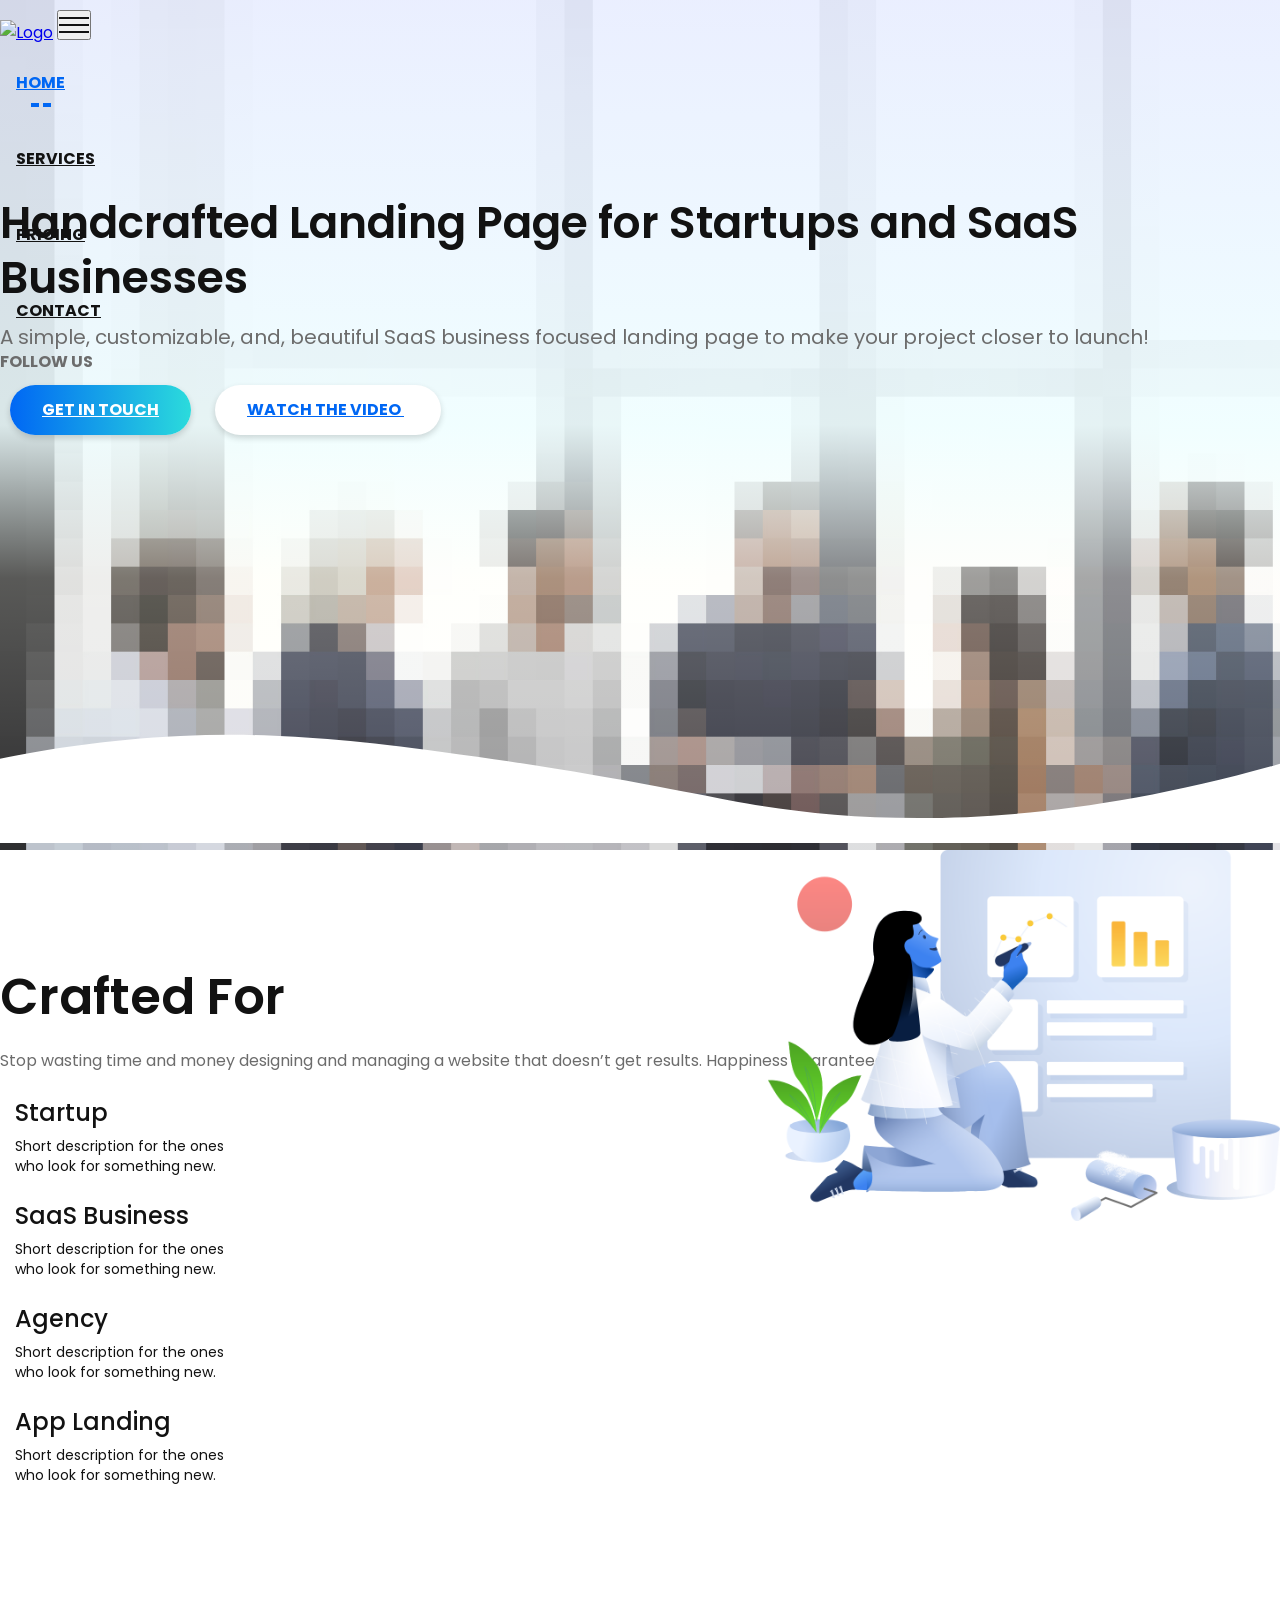
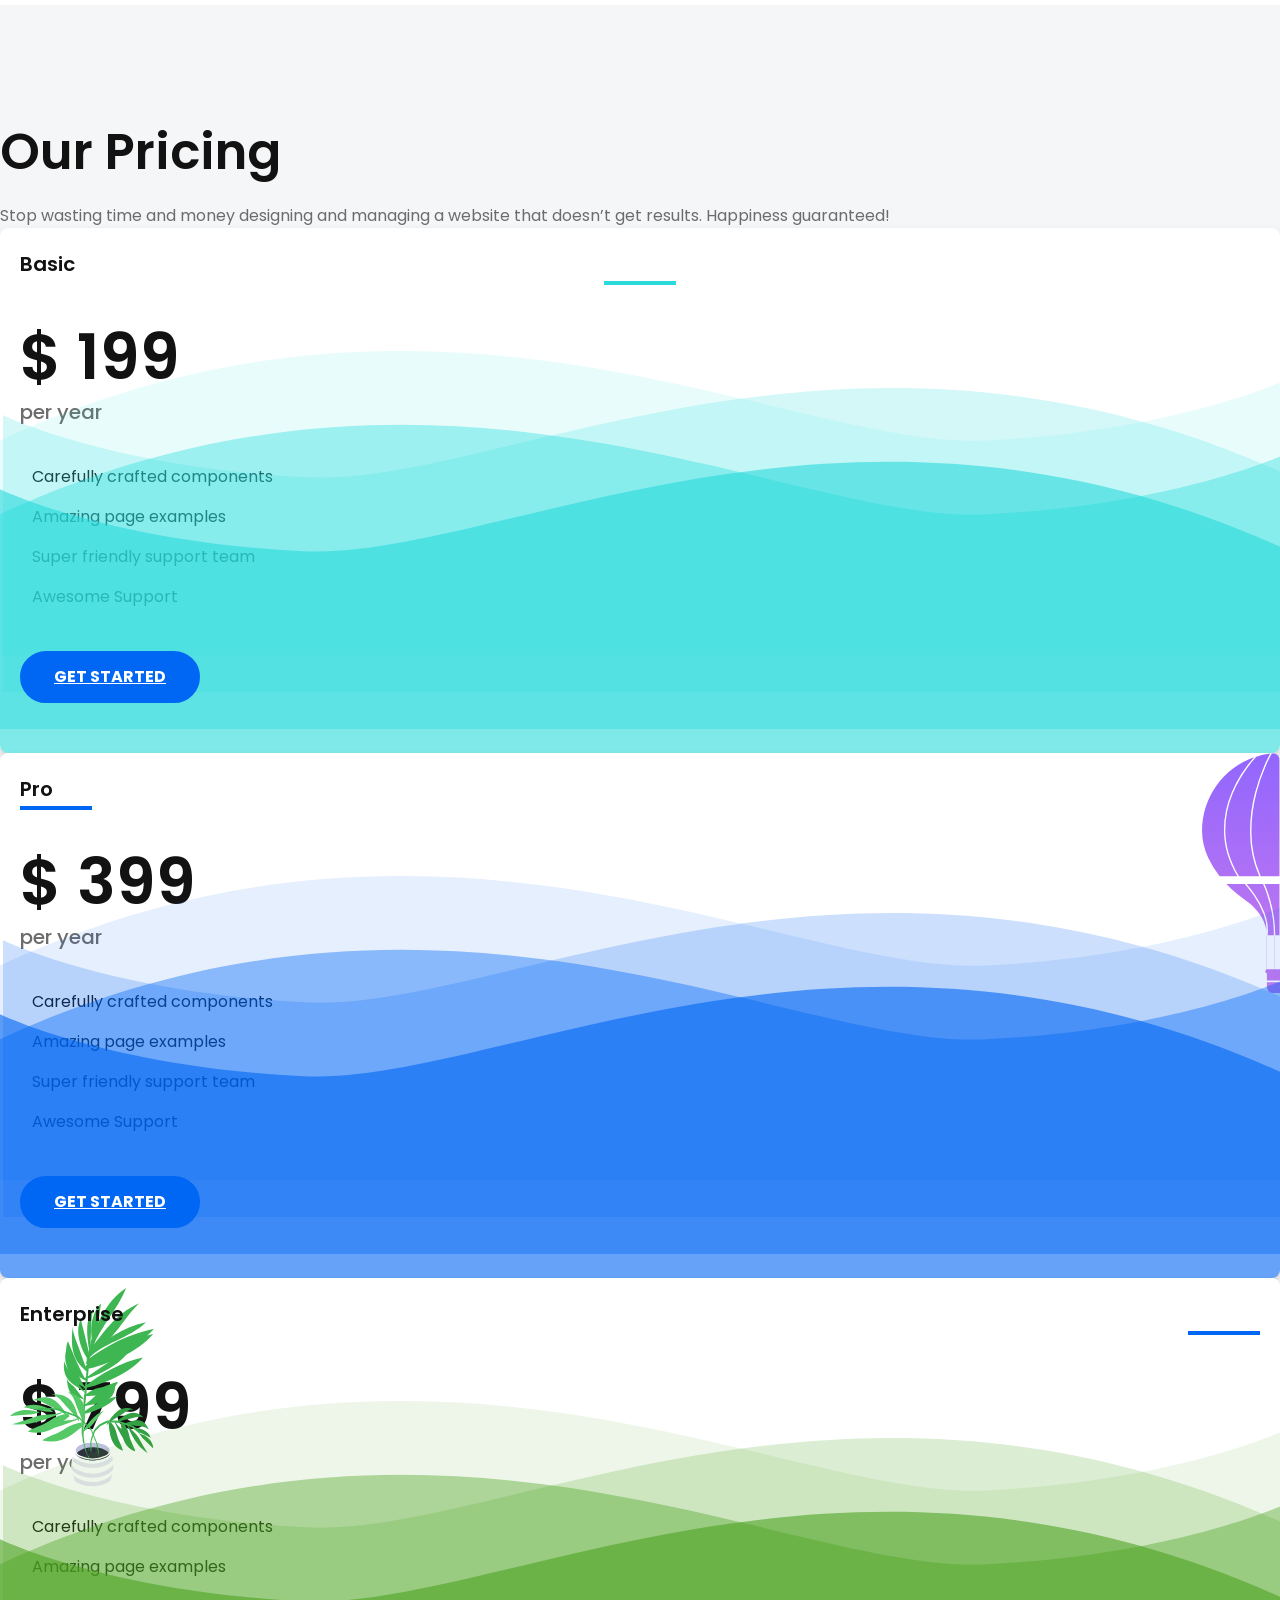
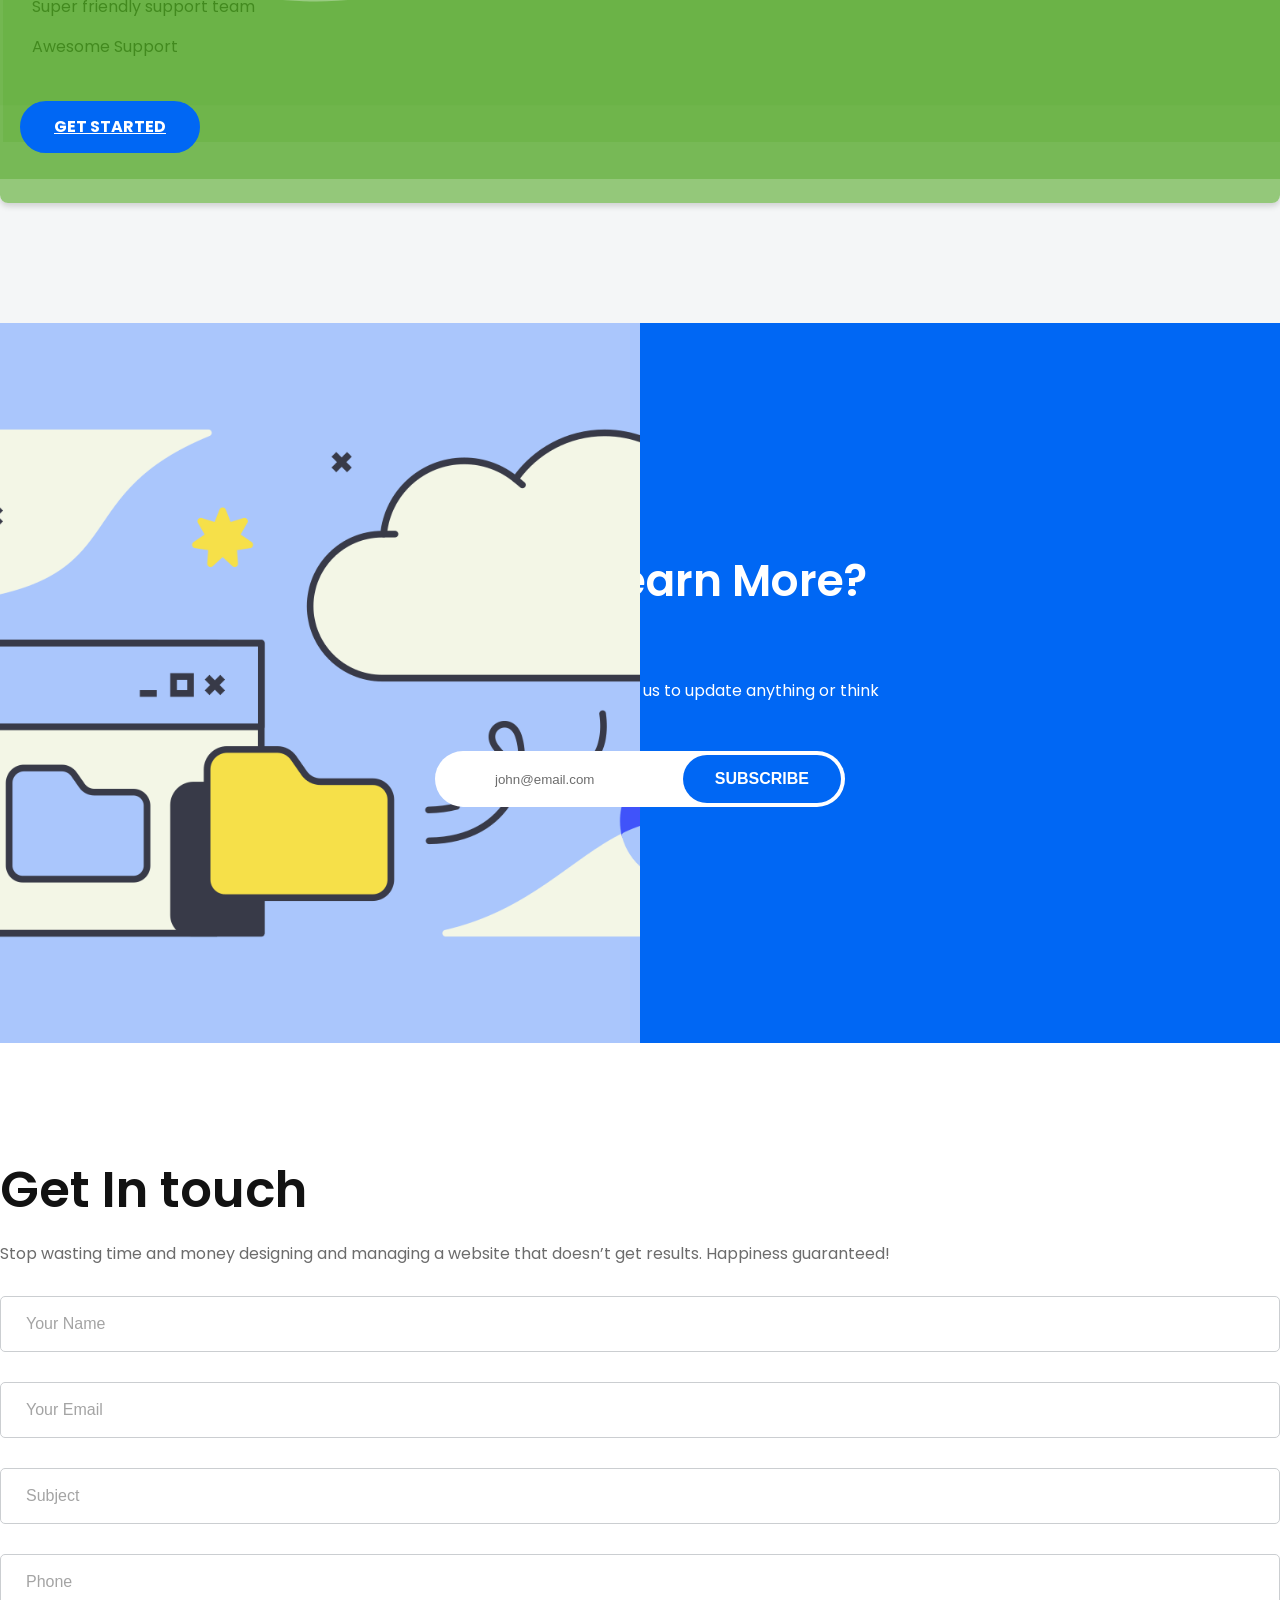
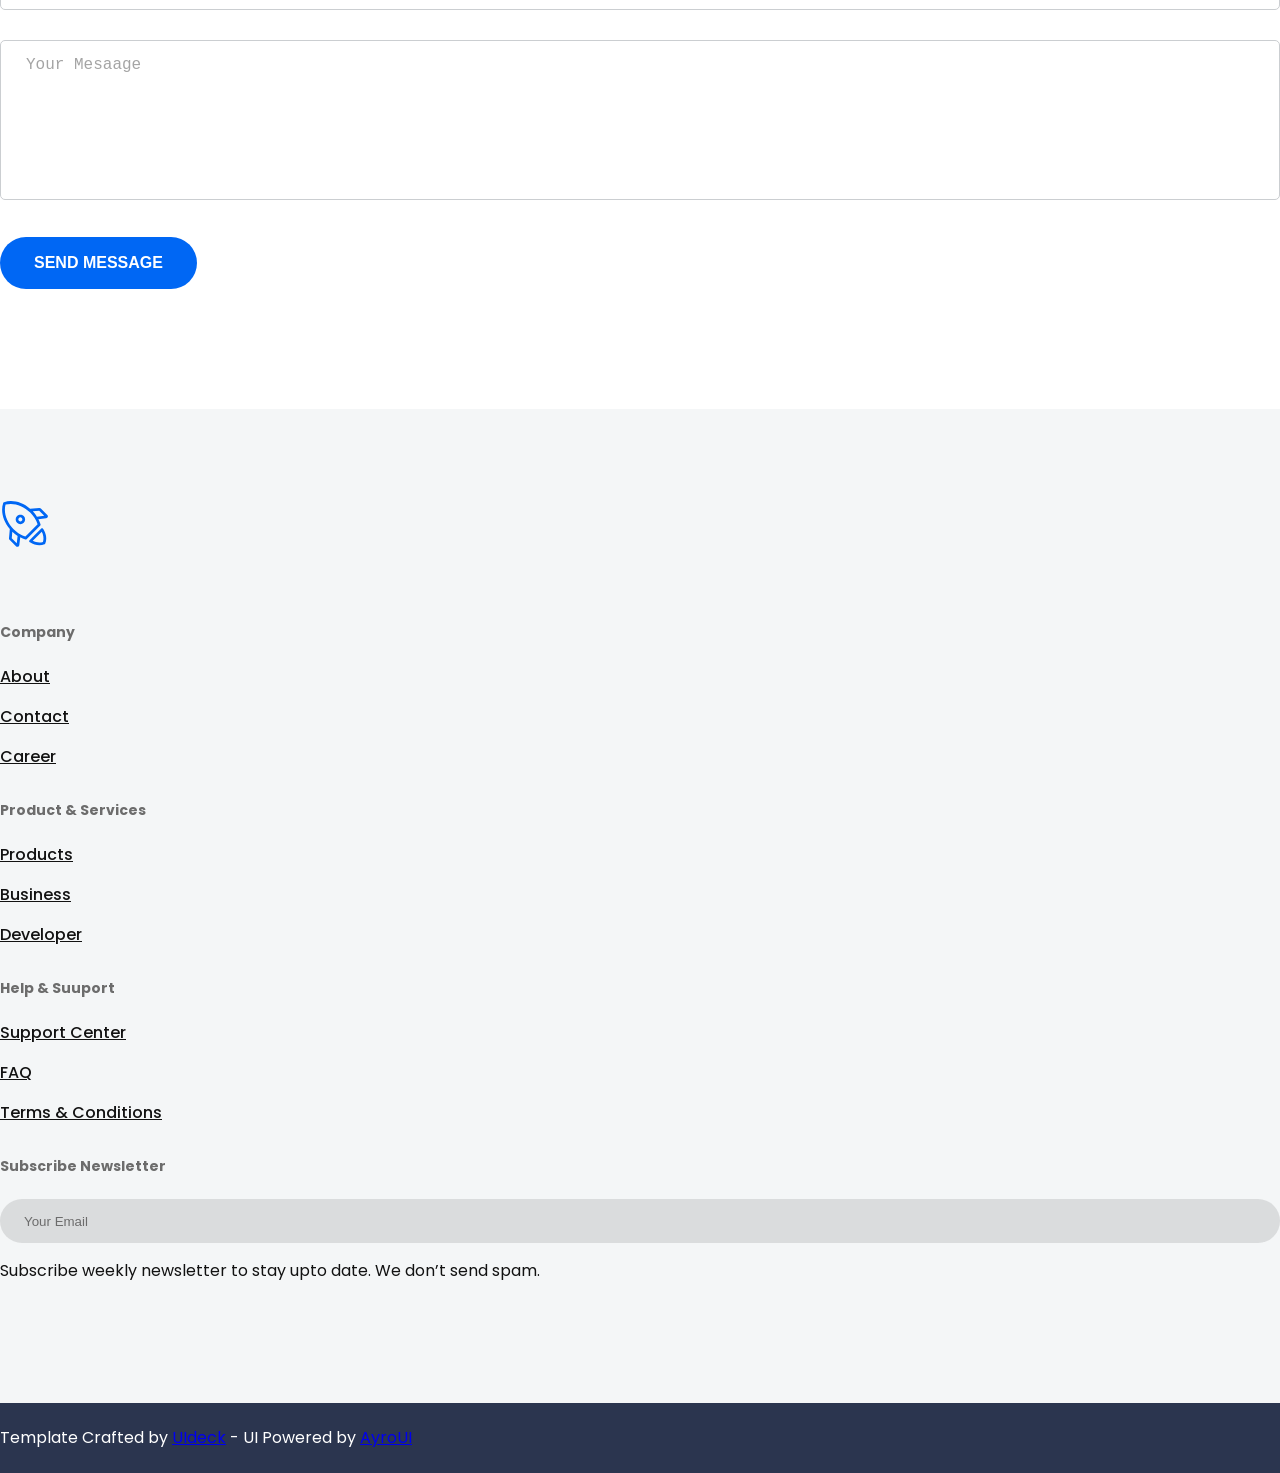
==== start-opl/start-opl/index.html @ ab92b8e8 "Initial commit" ====
<!doctype html>
<html lang="en">

<head>

    <!--====== Required meta tags ======-->
    <meta charset="utf-8">
    <meta http-equiv="x-ua-compatible" content="ie=edge">
    <meta name="description" content="">
    <meta name="viewport" content="width=device-width, initial-scale=1, shrink-to-fit=no">

    <!--====== Title ======-->
    <title>Start | Landing Page for Startup and SaaS Business</title>

    <!--====== Favicon Icon ======-->
    <link rel="shortcut icon" href="assets/images/favicon.png" type="image/png">

    <!--====== Bootstrap css ======-->
    <link rel="stylesheet" href="assets/css/bootstrap.min.css">

    <!--====== Line Icons css ======-->
    <link rel="stylesheet" href="assets/css/LineIcons.css">

    <!--====== Magnific Popup css ======-->
    <link rel="stylesheet" href="assets/css/magnific-popup.css">

    <!--====== Default css ======-->
    <link rel="stylesheet" href="assets/css/default.css">

    <!--====== Style css ======-->
    <link rel="stylesheet" href="assets/css/style.css">


</head>

<body>

    <!--====== HEADER PART START ======-->

    <header class="header-area">
        <div class="navgition navgition-transparent">
            <div class="container">
                <div class="row">
                    <div class="col-lg-12">
                        <nav class="navbar navbar-expand-lg">
                            <a class="navbar-brand" href="#">
                                <img src="assets/images/" alt="Logo">
                            </a>

                            <button class="navbar-toggler" type="button" data-toggle="collapse" data-target="#navbarOne" aria-controls="navbarOne" aria-expanded="false" aria-label="Toggle navigation">
                                <span class="toggler-icon"></span>
                                <span class="toggler-icon"></span>
                                <span class="toggler-icon"></span>
                            </button>

                            <div class="collapse navbar-collapse sub-menu-bar" id="navbarOne">
                                <ul class="navbar-nav m-auto">
                                    <li class="nav-item active">
                                        <a class="page-scroll" href="#home">HOME</a>
                                    </li>
                                    <li class="nav-item">
                                        <a class="page-scroll" href="#service">SERVICES</a>
                                    </li>
                                    <li class="nav-item">
                                        <a class="page-scroll" href="#pricing">PRICING</a>
                                    </li>
                                    <li class="nav-item">
                                        <a class="page-scroll" href="#contact">CONTACT</a>
                                    </li>
                                </ul>
                            </div>

                            <div class="navbar-social d-none d-sm-flex align-items-center">
                                <span>FOLLOW US</span>
                                <ul>
                                    <li><a href="#"><i class="lni-facebook-filled"></i></a></li>
                                    <li><a href="#"><i class="lni-twitter-original"></i></a></li>
                                    <li><a href="#"><i class="lni-instagram-original"></i></a></li>
                                    <li><a href="#"><i class="lni-linkedin-original"></i></a></li>                                  
                                </ul>
                            </div>
                        </nav> <!-- navbar -->
                    </div>
                </div> <!-- row -->
            </div> <!-- container -->
        </div> <!-- navgition -->

        <div id="home" class="header-hero bg_cover" style="background-image: url(assets/images/header-bg.jpg)">
            <div class="container">
                <div class="row justify-content-center">
                    <div class="col-xl-8 col-lg-10">
                        <div class="header-content text-center">
                            <h3 class="header-title">Handcrafted Landing Page for Startups and SaaS Businesses</h3>
                            <p class="text">A simple, customizable, and, beautiful SaaS business focused landing page to make your project closer to launch!</p>
                            <ul class="header-btn">
                                <li><a class="main-btn btn-one" href="#">GET IN TOUCH</a></li>
                                <li><a class="main-btn btn-two video-popup" href="https://www.youtube.com/watch?v=r44RKWyfcFw">WATCH THE VIDEO <i class="lni-play"></i></a></li>
                            </ul>
                        </div> <!-- header content -->
                    </div>
                </div> <!-- row -->
            </div> <!-- container -->
            <div class="header-shape">
                <img src="assets/images/header-shape.svg" alt="shape">
            </div>
        </div> <!-- header content -->
    </header>

    <!--====== HEADER PART ENDS ======-->

    <!--====== SERVICES PART START ======-->

    <section id="service" class="services-area">
        <div class="container">
            <div class="row">
                <div class="col-lg-6">
                    <div class="section-title pb-10">
                        <h4 class="title">Crafted For</h4>
                        <p class="text">Stop wasting time and money designing and managing a website that doesn’t get results. Happiness guaranteed!</p>
                    </div> <!-- section title -->
                </div>
            </div> <!-- row -->
            <div class="row">
                <div class="col-lg-8">
                    <div class="row">
                        <div class="col-md-6">
                            <div class="services-content mt-40 d-sm-flex">
                                <div class="services-icon">
                                    <i class="lni-bolt"></i>
                                </div>
                                <div class="services-content media-body">
                                    <h4 class="services-title">Startup</h4>
                                    <p class="text">Short description for the ones</br> who look for something new.</p>
                                </div>
                            </div> <!-- services content -->
                        </div>
                        <div class="col-md-6">
                            <div class="services-content mt-40 d-sm-flex">
                                <div class="services-icon">
                                    <i class="lni-bar-chart"></i>
                                </div>
                                <div class="services-content media-body">
                                    <h4 class="services-title">SaaS Business</h4>
                                    <p class="text">Short description for the ones</br> who look for something new.</p>
                                </div>
                            </div> <!-- services content -->
                        </div>
                        <div class="col-md-6">
                            <div class="services-content mt-40 d-sm-flex">
                                <div class="services-icon">
                                    <i class="lni-brush"></i>
                                </div>
                                <div class="services-content media-body">
                                    <h4 class="services-title">Agency</h4>
                                    <p class="text">Short description for the ones</br> who look for something new.</p>
                                </div>
                            </div> <!-- services content -->
                        </div>
                        <div class="col-md-6">
                            <div class="services-content mt-40 d-sm-flex">
                                <div class="services-icon">
                                    <i class="lni-bulb"></i>
                                </div>
                                <div class="services-content media-body">
                                    <h4 class="services-title">App Landing</h4>
                                    <p class="text">Short description for the ones</br> who look for something new.</p>
                                </div>
                            </div> <!-- services content -->
                        </div>
                    </div> <!-- row -->
                </div> <!-- row -->
            </div> <!-- row -->
        </div> <!-- conteiner -->
        <div class="services-image d-lg-flex align-items-center">
            <div class="image">
                <img src="assets/images/services.png" alt="Services">
            </div>
        </div> <!-- services image -->
    </section>

    <!--====== SERVICES PART ENDS ======-->

    <!--====== PRICING PART START ======-->

    <section id="pricing" class="pricing-area">
        <div class="container">
            <div class="row justify-content-center">
                <div class="col-lg-6">
                    <div class="section-title text-center pb-10">
                        <h4 class="title">Our Pricing</h4>
                        <p class="text">Stop wasting time and money designing and managing a website that doesn’t get results. Happiness guaranteed!</p>
                    </div> <!-- section title -->
                </div>
            </div> <!-- row -->
            <div class="row justify-content-center">
                <div class="col-lg-4 col-md-7 col-sm-9">
                    <div class="single-pricing mt-40">
                        <div class="pricing-header text-center">
                            <h5 class="sub-title">Basic</h5>
                            <span class="price">$ 199</span>
                            <p class="year">per year</p>
                        </div>
                        <div class="pricing-list">
                            <ul>
                                <li><i class="lni-check-mark-circle"></i> Carefully crafted components</li>
                                <li><i class="lni-check-mark-circle"></i> Amazing page examples</li>
                                <li><i class="lni-check-mark-circle"></i> Super friendly support team</li>
                                <li><i class="lni-check-mark-circle"></i> Awesome Support</li>
                            </ul>
                        </div>
                        <div class="pricing-btn text-center">
                            <a class="main-btn" href="#">GET STARTED</a>
                        </div>
                        <div class="buttom-shape">
                            <svg id="Layer_1" data-name="Layer 1" xmlns="http://www.w3.org/2000/svg" viewBox="0 0 350 112.35"><defs><style>.color-1{fill:#2bdbdc;isolation:isolate;}.cls-1{opacity:0.1;}.cls-2{opacity:0.2;}.cls-3{opacity:0.4;}.cls-4{opacity:0.6;}</style></defs><title>bottom-part1</title><g id="bottom-part"><g id="Group_747" data-name="Group 747"><path id="Path_294" data-name="Path 294" class="cls-1 color-1" d="M0,24.21c120-55.74,214.32,2.57,267,0S349.18,7.4,349.18,7.4V82.35H0Z" transform="translate(0 0)"/><path id="Path_297" data-name="Path 297" class="cls-2 color-1" d="M350,34.21c-120-55.74-214.32,2.57-267,0S.82,17.4.82,17.4V92.35H350Z" transform="translate(0 0)"/><path id="Path_296" data-name="Path 296" class="cls-3 color-1" d="M0,44.21c120-55.74,214.32,2.57,267,0S349.18,27.4,349.18,27.4v74.95H0Z" transform="translate(0 0)"/><path id="Path_295" data-name="Path 295" class="cls-4 color-1" d="M349.17,54.21c-120-55.74-214.32,2.57-267,0S0,37.4,0,37.4v74.95H349.17Z" transform="translate(0 0)"/></g></g></svg>
                        </div>
                    </div> <!-- single pricing -->
                </div>
                
                <div class="col-lg-4 col-md-7 col-sm-9">
                    <div class="single-pricing pro mt-40">
                        <div class="pricing-baloon">
                            <img src="assets/images/baloon.svg" alt="baloon">
                        </div>
                        <div class="pricing-header">
                            <h5 class="sub-title">Pro</h5>
                            <span class="price">$ 399</span>
                            <p class="year">per year</p>
                        </div>
                        <div class="pricing-list">
                            <ul>
                                <li><i class="lni-check-mark-circle"></i> Carefully crafted components</li>
                                <li><i class="lni-check-mark-circle"></i> Amazing page examples</li>
                                <li><i class="lni-check-mark-circle"></i> Super friendly support team</li>
                                <li><i class="lni-check-mark-circle"></i> Awesome Support</li>
                            </ul>
                        </div>
                        <div class="pricing-btn text-center">
                            <a class="main-btn" href="#">GET STARTED</a>
                        </div>
                        <div class="buttom-shape">
                            <svg id="Layer_1" data-name="Layer 1" xmlns="http://www.w3.org/2000/svg" viewBox="0 0 350 112.35"><defs><style>.color-2{fill:#0067f4;isolation:isolate;}.cls-1{opacity:0.1;}.cls-2{opacity:0.2;}.cls-3{opacity:0.4;}.cls-4{opacity:0.6;}</style></defs><title>bottom-part1</title><g id="bottom-part"><g id="Group_747" data-name="Group 747"><path id="Path_294" data-name="Path 294" class="cls-1 color-2" d="M0,24.21c120-55.74,214.32,2.57,267,0S349.18,7.4,349.18,7.4V82.35H0Z" transform="translate(0 0)"/><path id="Path_297" data-name="Path 297" class="cls-2 color-2" d="M350,34.21c-120-55.74-214.32,2.57-267,0S.82,17.4.82,17.4V92.35H350Z" transform="translate(0 0)"/><path id="Path_296" data-name="Path 296" class="cls-3 color-2" d="M0,44.21c120-55.74,214.32,2.57,267,0S349.18,27.4,349.18,27.4v74.95H0Z" transform="translate(0 0)"/><path id="Path_295" data-name="Path 295" class="cls-4 color-2" d="M349.17,54.21c-120-55.74-214.32,2.57-267,0S0,37.4,0,37.4v74.95H349.17Z" transform="translate(0 0)"/></g></g></svg>
                        </div>
                    </div> <!-- single pricing -->
                </div>
                
                <div class="col-lg-4 col-md-7 col-sm-9">
                    <div class="single-pricing enterprise mt-40">
                        <div class="pricing-flower">
                            <img src="assets/images/flower.svg" alt="flower">
                        </div>
                        <div class="pricing-header text-right">
                            <h5 class="sub-title">Enterprise</h5>
                            <span class="price">$ 799</span>
                            <p class="year">per year</p>
                        </div>
                        <div class="pricing-list">
                            <ul>
                                <li><i class="lni-check-mark-circle"></i> Carefully crafted components</li>
                                <li><i class="lni-check-mark-circle"></i> Amazing page examples</li>
                                <li><i class="lni-check-mark-circle"></i> Super friendly support team</li>
                                <li><i class="lni-check-mark-circle"></i> Awesome Support</li>
                            </ul>
                        </div>
                        <div class="pricing-btn text-center">
                            <a class="main-btn" href="#">GET STARTED</a>
                        </div>
                        <div class="buttom-shape">
                            <svg id="Layer_1" data-name="Layer 1" xmlns="http://www.w3.org/2000/svg" viewBox="0 0 350 112.35"><defs><style>.color-3{fill:#4da422;isolation:isolate;}.cls-1{opacity:0.1;}.cls-2{opacity:0.2;}.cls-3{opacity:0.4;}.cls-4{opacity:0.6;}</style></defs><title>bottom-part1</title><g id="bottom-part"><g id="Group_747" data-name="Group 747"><path id="Path_294" data-name="Path 294" class="cls-1 color-3" d="M0,24.21c120-55.74,214.32,2.57,267,0S349.18,7.4,349.18,7.4V82.35H0Z" transform="translate(0 0)"/><path id="Path_297" data-name="Path 297" class="cls-2 color-3" d="M350,34.21c-120-55.74-214.32,2.57-267,0S.82,17.4.82,17.4V92.35H350Z" transform="translate(0 0)"/><path id="Path_296" data-name="Path 296" class="cls-3 color-3" d="M0,44.21c120-55.74,214.32,2.57,267,0S349.18,27.4,349.18,27.4v74.95H0Z" transform="translate(0 0)"/><path id="Path_295" data-name="Path 295" class="cls-4 color-3" d="M349.17,54.21c-120-55.74-214.32,2.57-267,0S0,37.4,0,37.4v74.95H349.17Z" transform="translate(0 0)"/></g></g></svg>
                        </div>
                    </div> <!-- single pricing -->
                </div>
            </div> <!-- row -->
        </div> <!-- conteiner -->
    </section>

    <!--====== PRICING PART ENDS ======-->
    
     <!--====== CALL TO ACTION PART START ======-->

    <section id="call-to-action" class="call-to-action">
        <div class="call-action-image">
            <img src="assets/images/call-to-action.png" alt="call-to-action">
        </div>
        
        <div class="container-fluid">
            <div class="row justify-content-end">
                <div class="col-lg-6">
                    <div class="call-action-content text-center">
                        <h2 class="call-title">Curious to Learn More? Stay Tuned</h2>
                        <p class="text">You let us know whenever you want us to update anything or think something can be optimised.</p>
                        <div class="call-newsletter">
                            <i class="lni-envelope"></i>
                            <input type="text" placeholder="john@email.com">
                            <button type="submit">SUBSCRIBE</button>
                        </div>
                    </div> <!-- slider-content -->
                </div>
            </div> <!-- row -->
        </div> <!-- container -->
    </section>

    <!--====== CALL TO ACTION PART ENDS ======-->
    
    <!--====== CONTACT PART START ======-->

    <section id="contact" class="contact-area">
        <div class="container">
            <div class="row justify-content-center">
                <div class="col-lg-6">
                    <div class="section-title text-center pb-10">
                        <h4 class="title">Get In touch</h4>
                        <p class="text">Stop wasting time and money designing and managing a website that doesn’t get results. Happiness guaranteed!</p>
                    </div> <!-- section title -->
                </div>
            </div> <!-- row -->
            <div class="row justify-content-center">
                <div class="col-lg-8">
                    <div class="contact-form">
                        <form id="contact-form" action="assets/contact.php" method="post" data-toggle="validator">
                            <div class="row">
                                <div class="col-md-6">
                                    <div class="single-form form-group">
                                        <input type="text" name="name" placeholder="Your Name" data-error="Name is required." required="required">
                                        <div class="help-block with-errors"></div>
                                    </div> <!-- single form -->
                                </div>
                                <div class="col-md-6">
                                    <div class="single-form form-group">
                                        <input type="email" name="email" placeholder="Your Email" data-error="Valid email is required." required="required">
                                        <div class="help-block with-errors"></div>
                                    </div> <!-- single form -->
                                </div>
                                <div class="col-md-6">
                                    <div class="single-form form-group">
                                        <input type="text" name="subject" placeholder="Subject" data-error="Subject is required." required="required">
                                        <div class="help-block with-errors"></div>
                                    </div> <!-- single form -->
                                </div>
                                <div class="col-md-6">
                                    <div class="single-form form-group">
                                        <input type="text" name="phone" placeholder="Phone" data-error="Phone is required." required="required">
                                        <div class="help-block with-errors"></div>
                                    </div> <!-- single form -->
                                </div>
                                <div class="col-md-12">
                                    <div class="single-form form-group">
                                        <textarea placeholder="Your Mesaage" name="message" data-error="Please, leave us a message." required="required"></textarea>
                                        <div class="help-block with-errors"></div>
                                    </div> <!-- single form -->
                                </div>
                                <p class="form-message"></p>
                                <div class="col-md-12">
                                    <div class="single-form form-group text-center">
                                        <button type="submit" class="main-btn">send message</button>
                                    </div> <!-- single form -->
                                </div>
                            </div> <!-- row -->
                        </form>
                    </div> <!-- row -->
                </div>
            </div> <!-- row -->
        </div> <!-- conteiner -->
    </section>

    <!--====== CONTACT PART ENDS ======-->

    <!--====== FOOTER PART START ======-->

    <footer id="footer" class="footer-area">
        <div class="footer-widget">
            <div class="container">
                <div class="row">
                    <div class="col-lg-12">
                        <div class="footer-logo-support d-md-flex align-items-end justify-content-between">
                            <div class="footer-logo d-flex align-items-end">
                                <a class="mt-30" href="index.html"><img src="assets/images/logo.svg" alt="Logo"></a>

                                <ul class="social mt-30">
                                    <li><a href="#"><i class="lni-facebook-filled"></i></a></li>
                                    <li><a href="#"><i class="lni-twitter-original"></i></a></li>
                                    <li><a href="#"><i class="lni-instagram-original"></i></a></li>
                                    <li><a href="#"><i class="lni-linkedin-original"></i></a></li>
                                </ul>
                            </div> <!-- footer logo -->
                            
                        </div> <!-- footer logo support -->
                    </div>
                </div> <!-- row -->
                <div class="row">
                    <div class="col-lg-2 col-md-4 col-sm-6">
                        <div class="footer-link">
                            <h6 class="footer-title">Company</h6>
                            <ul>
                                <li><a href="#">About</a></li>
                                <li><a href="#">Contact</a></li>
                                <li><a href="#">Career</a></li>

                            </ul>
                        </div> <!-- footer link -->
                    </div>
                    <div class="col-lg-3 col-md-4 col-sm-6">
                        <div class="footer-link">
                            <h6 class="footer-title">Product & Services</h6>
                            <ul>
                                <li><a href="#">Products</a></li>
                                <li><a href="#">Business</a></li>
                                <li><a href="#">Developer</a></li>
                            </ul>
                        </div> <!-- footer link -->
                    </div>
                    <div class="col-lg-3 col-md-4 col-sm-5">
                        <div class="footer-link">
                            <h6 class="footer-title">Help & Suuport</h6>
                            <ul>
                                <li><a href="#">Support Center</a></li>
                                <li><a href="#">FAQ</a></li>
                                <li><a href="#">Terms & Conditions</a></li>
                            </ul>
                        </div> <!-- footer link -->
                    </div>
                    <div class="col-lg-4 col-md-6 col-sm-7">
                        <div class="footer-newsletter">
                            <h6 class="footer-title">Subscribe Newsletter</h6>
                            <div class="newsletter">
                                <form action="#">
                                    <input type="text" placeholder="Your Email">
                                    <button type="submit"><i class="lni-angle-double-right"></i></button>
                                </form>
                            </div>
                            <p class="text">Subscribe weekly newsletter to stay upto date. We don’t send spam.</p>
                        </div> <!-- footer newsletter -->
                    </div>
                </div> <!-- row -->
            </div> <!-- container -->
        </div> <!-- footer widget -->
        
        <div class="footer-copyright">
            <div class="container">
                <div class="row">
                    <div class="col-lg-12">
                        <div class="copyright text-center">
                            <p class="text">Template Crafted by <a rel="nofollow" href="https://uideck.com">UIdeck</a> - UI Powered by <a el="nofollow" href="https://rebrand.ly/ayroui">AyroUI</a></p>
                        </div>
                    </div>
                </div> <!-- row -->
            </div> <!-- container -->
        </div> <!-- footer copyright -->
    </footer>

    <!--====== FOOTER PART ENDS ======-->

    <!--====== BACK TO TOP PART START ======-->

    <a class="back-to-top" href="#"><i class="lni-chevron-up"></i></a>

    <!--====== BACK TO TOP PART ENDS ======-->









    <!--====== jquery js ======-->
    <script src="assets/js/vendor/modernizr-3.6.0.min.js"></script>
    <script src="assets/js/vendor/jquery-1.12.4.min.js"></script>

    <!--====== Bootstrap js ======-->
    <script src="assets/js/bootstrap.min.js"></script>
    <script src="assets/js/popper.min.js"></script>

    <!--====== Scrolling Nav js ======-->
    <script src="assets/js/jquery.easing.min.js"></script>
    <script src="assets/js/scrolling-nav.js"></script>

    <!--====== Magnific Popup js ======-->
    <script src="assets/js/jquery.magnific-popup.min.js"></script>

    <!--====== Main js ======-->
    <script src="assets/js/main.js"></script>

</body>

</html>
---- start-opl/start-opl/assets/css/style.css ----
/*-----------------------------------------------------------------------------------

    Template Name: Start
    Template URI: UIdeck.com
    Description: Start | Landing Page for Startup and SaaS Business
    Author: Uideck
    Author URI: https://uideck.com/
    Support: https://uideck.com/support/
    Version: 1.0

-----------------------------------------------------------------------------------

    CSS INDEX
    ===================

    01. Theme default CSS
	02. Header
    03. Hero
	04. Footer

-----------------------------------------------------------------------------------*/
/*===========================
    1. COMMON css 
===========================*/
@import url("https://fonts.googleapis.com/css?family=Poppins:400,500,600,700,800");
body {
  font-family: "Poppins", sans-serif;
  font-weight: normal;
  font-style: normal;
  color: #121212; }

* {
  margin: 0;
  padding: 0;
  -webkit-box-sizing: border-box;
  -moz-box-sizing: border-box;
  box-sizing: border-box; }

img {
  max-width: 100%; }

a:focus,
input:focus,
textarea:focus,
button:focus {
  text-decoration: none;
  outline: none; }

a:focus,
a:hover {
  text-decoration: none; }

i,
span,
a {
  display: inline-block; }

h1,
h2,
h3,
h4,
h5,
h6 {
  font-family: "Poppins", sans-serif;
  font-weight: 700;
  color: #121212;
  margin: 0px; }

h1 {
  font-size: 48px; }

h2 {
  font-size: 36px; }

h3 {
  font-size: 28px; }

h4 {
  font-size: 22px; }

h5 {
  font-size: 18px; }

h6 {
  font-size: 16px; }

ul, ol {
  margin: 0px;
  padding: 0px;
  list-style-type: none; }

p {
  font-size: 16px;
  font-weight: 400;
  line-height: 24px;
  color: #121212;
  margin: 0px; }

.bg_cover {
  background-position: center center;
  background-size: cover;
  background-repeat: no-repeat;
  width: 100%;
  height: 100%; }

/*===== All Button Style =====*/
.main-btn {
  display: inline-block;
  font-weight: 700;
  text-align: center;
  white-space: nowrap;
  vertical-align: middle;
  -webkit-user-select: none;
  -moz-user-select: none;
  -ms-user-select: none;
  user-select: none;
  border: 2px solid transparent;
  padding: 0 32px;
  font-size: 16px;
  line-height: 48px;
  color: #0067f4;
  cursor: pointer;
  z-index: 5;
  -webkit-transition: all 0.4s ease-out 0s;
  -moz-transition: all 0.4s ease-out 0s;
  -ms-transition: all 0.4s ease-out 0s;
  -o-transition: all 0.4s ease-out 0s;
  transition: all 0.4s ease-out 0s;
  position: relative;
  text-transform: uppercase; }
  @media (max-width: 767px) {
    .main-btn {
      font-size: 14px;
      padding: 0 20px;
      line-height: 40px; } }

/*===== All Section Title Style =====*/
.section-title .title {
  font-size: 50px;
  font-weight: 600;
  line-height: 55px;
  color: #121212; }
  @media (max-width: 767px) {
    .section-title .title {
      font-size: 30px;
      line-height: 40px; } }

.section-title .text {
  font-size: 16px;
  line-height: 24px;
  color: #6c6c6c;
  margin-top: 24px; }

/*===========================
    2.HEADER css 
===========================*/
/*===== NAVBAR ONE =====*/
.navgition {
  padding: 10px 0;
  -webkit-transition: all 0.3s ease-out 0s;
  -moz-transition: all 0.3s ease-out 0s;
  -ms-transition: all 0.3s ease-out 0s;
  -o-transition: all 0.3s ease-out 0s;
  transition: all 0.3s ease-out 0s; }
  .navgition.navgition-transparent {
    background-color: transparent;
    position: absolute;
    top: 0;
    left: 0;
    width: 100%;
    z-index: 99; }
  .navgition.sticky {
    position: fixed;
    background-color: #fff;
    -webkit-box-shadow: 0 2px 4px 0 rgba(0, 0, 0, 0.16);
    -moz-box-shadow: 0 2px 4px 0 rgba(0, 0, 0, 0.16);
    box-shadow: 0 2px 4px 0 rgba(0, 0, 0, 0.16);
    -webkit-transition: all 0.3s ease-out 0s;
    -moz-transition: all 0.3s ease-out 0s;
    -ms-transition: all 0.3s ease-out 0s;
    -o-transition: all 0.3s ease-out 0s;
    transition: all 0.3s ease-out 0s; }
  .navgition .navbar {
    position: relative;
    padding: 0; }
    .navgition .navbar .navbar-toggler .toggler-icon {
      width: 30px;
      height: 2px;
      background-color: #121212;
      margin: 5px 0;
      display: block;
      position: relative;
      -webkit-transition: all 0.3s ease-out 0s;
      -moz-transition: all 0.3s ease-out 0s;
      -ms-transition: all 0.3s ease-out 0s;
      -o-transition: all 0.3s ease-out 0s;
      transition: all 0.3s ease-out 0s; }
    .navgition .navbar .navbar-toggler.active .toggler-icon:nth-of-type(1) {
      -webkit-transform: rotate(45deg);
      -moz-transform: rotate(45deg);
      -ms-transform: rotate(45deg);
      -o-transform: rotate(45deg);
      transform: rotate(45deg);
      top: 7px; }
    .navgition .navbar .navbar-toggler.active .toggler-icon:nth-of-type(2) {
      opacity: 0; }
    .navgition .navbar .navbar-toggler.active .toggler-icon:nth-of-type(3) {
      -webkit-transform: rotate(135deg);
      -moz-transform: rotate(135deg);
      -ms-transform: rotate(135deg);
      -o-transform: rotate(135deg);
      transform: rotate(135deg);
      top: -7px; }
    @media only screen and (min-width: 768px) and (max-width: 991px) {
      .navgition .navbar .navbar-collapse {
        position: absolute;
        top: 116%;
        left: 0;
        width: 100%;
        background-color: #fff;
        z-index: 8;
        padding: 10px 0;
        -webkit-box-shadow: 0 2px 4px 0 rgba(0, 0, 0, 0.16);
        -moz-box-shadow: 0 2px 4px 0 rgba(0, 0, 0, 0.16);
        box-shadow: 0 2px 4px 0 rgba(0, 0, 0, 0.16); } }
    @media (max-width: 767px) {
      .navgition .navbar .navbar-collapse {
        position: absolute;
        top: 116%;
        left: 0;
        width: 100%;
        background-color: #fff;
        z-index: 8;
        padding: 10px 0;
        -webkit-box-shadow: 0 2px 4px 0 rgba(0, 0, 0, 0.16);
        -moz-box-shadow: 0 2px 4px 0 rgba(0, 0, 0, 0.16);
        box-shadow: 0 2px 4px 0 rgba(0, 0, 0, 0.16); } }
    .navgition .navbar .navbar-nav .nav-item {
      margin: 0 16px;
      position: relative; }
      .navgition .navbar .navbar-nav .nav-item a {
        font-size: 16px;
        line-height: 24px;
        font-weight: 700;
        padding: 26px 0;
        color: #121212;
        text-transform: uppercase;
        position: relative;
        -webkit-transition: all 0.3s ease-out 0s;
        -moz-transition: all 0.3s ease-out 0s;
        -ms-transition: all 0.3s ease-out 0s;
        -o-transition: all 0.3s ease-out 0s;
        transition: all 0.3s ease-out 0s; }
        @media only screen and (min-width: 768px) and (max-width: 991px) {
          .navgition .navbar .navbar-nav .nav-item a {
            padding: 10px 0;
            display: block; } }
        @media (max-width: 767px) {
          .navgition .navbar .navbar-nav .nav-item a {
            padding: 10px 0;
            display: block; } }
        .navgition .navbar .navbar-nav .nav-item a::before, .navgition .navbar .navbar-nav .nav-item a::after {
          position: absolute;
          content: '';
          width: 8px;
          height: 4px;
          background-color: #0067f4;
          left: 50%;
          margin: 0 2px;
          bottom: 14px;
          opacity: 0;
          -webkit-transition: all 0.3s ease-out 0s;
          -moz-transition: all 0.3s ease-out 0s;
          -ms-transition: all 0.3s ease-out 0s;
          -o-transition: all 0.3s ease-out 0s;
          transition: all 0.3s ease-out 0s; }
          @media only screen and (min-width: 768px) and (max-width: 991px) {
            .navgition .navbar .navbar-nav .nav-item a::before, .navgition .navbar .navbar-nav .nav-item a::after {
              display: none; } }
          @media (max-width: 767px) {
            .navgition .navbar .navbar-nav .nav-item a::before, .navgition .navbar .navbar-nav .nav-item a::after {
              display: none; } }
        .navgition .navbar .navbar-nav .nav-item a::after {
          left: auto;
          right: 50%; }
      .navgition .navbar .navbar-nav .nav-item.active > a, .navgition .navbar .navbar-nav .nav-item:hover > a {
        color: #0067f4; }
        .navgition .navbar .navbar-nav .nav-item.active > a::before, .navgition .navbar .navbar-nav .nav-item.active > a::after, .navgition .navbar .navbar-nav .nav-item:hover > a::before, .navgition .navbar .navbar-nav .nav-item:hover > a::after {
          opacity: 1; }
    @media only screen and (min-width: 768px) and (max-width: 991px) {
      .navgition .navbar .navbar-social {
        position: absolute;
        right: 70px;
        top: 7px; } }
    @media (max-width: 767px) {
      .navgition .navbar .navbar-social {
        position: absolute;
        right: 60px;
        top: 7px; } }
    .navgition .navbar .navbar-social span {
      font-size: 16px;
      font-weight: 700;
      color: #6c6c6c;
      line-height: 24px;
      margin-right: 14px; }
    .navgition .navbar .navbar-social ul li {
      display: inline-block;
      margin-right: 5px; }
      .navgition .navbar .navbar-social ul li a {
        font-size: 32px;
        text-transform: uppercase;
        font-weight: 700;
        color: #6c6c6c;
        border-radius: 4px;
        -webkit-transition: all 0.3s ease-out 0s;
        -moz-transition: all 0.3s ease-out 0s;
        -ms-transition: all 0.3s ease-out 0s;
        -o-transition: all 0.3s ease-out 0s;
        transition: all 0.3s ease-out 0s; }
        .navgition .navbar .navbar-social ul li a:hover {
          color: #0067f4; }

.header-hero {
  height: 850px;
  position: relative; }
  @media only screen and (min-width: 768px) and (max-width: 991px) {
    .header-hero {
      height: 700px; } }
  @media (max-width: 767px) {
    .header-hero {
      height: 650px; } }
  .header-hero::before {
    position: absolute;
    content: '';
    top: 0;
    left: 0;
    width: 100%;
    height: 100%;
    background: -webkit-linear-gradient(rgba(232, 237, 255, 0.9), rgba(239, 254, 255, 0.9) 50%, rgba(254, 255, 244, 0.3) 68%, rgba(255, 255, 255, 0.12));
    background: -o-linear-gradient(rgba(232, 237, 255, 0.9), rgba(239, 254, 255, 0.9) 50%, rgba(254, 255, 244, 0.3) 68%, rgba(255, 255, 255, 0.12));
    background: linear-gradient(rgba(232, 237, 255, 0.9), rgba(239, 254, 255, 0.9) 50%, rgba(254, 255, 244, 0.3) 68%, rgba(255, 255, 255, 0.12)); }
  .header-hero .header-content {
    padding-top: 195px;
    position: relative;
    z-index: 9; }
    @media only screen and (min-width: 768px) and (max-width: 991px) {
      .header-hero .header-content {
        padding-top: 130px; } }
    @media (max-width: 767px) {
      .header-hero .header-content {
        padding-top: 120px; } }
    .header-hero .header-content .header-title {
      font-size: 44px;
      line-height: 55px;
      color: #121212;
      font-weight: 600; }
      @media (max-width: 767px) {
        .header-hero .header-content .header-title {
          font-size: 30px;
          line-height: 40px; } }
    .header-hero .header-content .text {
      font-size: 20px;
      line-height: 32px;
      color: #6c6c6c;
      margin-top: 16px; }
      @media (max-width: 767px) {
        .header-hero .header-content .text {
          font-size: 16px;
          line-height: 24px; } }
    .header-hero .header-content .header-btn {
      margin-top: 22px; }
      .header-hero .header-content .header-btn li {
        display: inline-block;
        margin: 10px 10px 0; }
        .header-hero .header-content .header-btn li a.main-btn {
          border-radius: 50px;
          overflow: hidden;
          background-color: #fff;
          -webkit-box-shadow: 0 3px 6px 0 rgba(0, 0, 0, 0.16);
          -moz-box-shadow: 0 3px 6px 0 rgba(0, 0, 0, 0.16);
          box-shadow: 0 3px 6px 0 rgba(0, 0, 0, 0.16);
          border: 0;
          line-height: 50px; }
          .header-hero .header-content .header-btn li a.main-btn i {
            margin-left: 5px; }
          .header-hero .header-content .header-btn li a.main-btn.btn-one {
            color: #fff; }
            .header-hero .header-content .header-btn li a.main-btn.btn-one::before {
              position: absolute;
              content: '';
              width: 100%;
              height: 100%;
              top: 0;
              left: 0;
              background-image: -webkit-linear-gradient(left, #0067f4, #2bdbdc);
              background-image: -o-linear-gradient(left, #0067f4, #2bdbdc);
              background-image: linear-gradient(to right, #0067f4, #2bdbdc);
              background-position: right center;
              z-index: -1;
              -webkit-transition: all 0.3s ease-out 0s;
              -moz-transition: all 0.3s ease-out 0s;
              -ms-transition: all 0.3s ease-out 0s;
              -o-transition: all 0.3s ease-out 0s;
              transition: all 0.3s ease-out 0s; }
            .header-hero .header-content .header-btn li a.main-btn.btn-one:hover::before {
              background-image: -webkit-linear-gradient(right, #0067f4, #2bdbdc);
              background-image: -o-linear-gradient(right, #0067f4, #2bdbdc);
              background-image: linear-gradient(to left, #0067f4, #2bdbdc);
              background-position: left center;
              -webkit-transition: all none ease-out 0s;
              -moz-transition: all none ease-out 0s;
              -ms-transition: all none ease-out 0s;
              -o-transition: all none ease-out 0s;
              transition: all none ease-out 0s; }
          .header-hero .header-content .header-btn li a.main-btn.btn-two:hover {
            -webkit-box-shadow: 0 3px 25px 0 rgba(0, 0, 0, 0.16);
            -moz-box-shadow: 0 3px 25px 0 rgba(0, 0, 0, 0.16);
            box-shadow: 0 3px 25px 0 rgba(0, 0, 0, 0.16); }
  .header-hero .header-shape {
    position: absolute;
    bottom: 0;
    left: 0;
    width: 100%; }
    .header-hero .header-shape img {
      width: 100%; }

/*===========================
      3.SERVICES css 
===========================*/
.services-area {
  padding-top: 120px;
  padding-bottom: 120px;
  position: relative; }
  @media only screen and (min-width: 768px) and (max-width: 991px) {
    .services-area {
      padding-top: 100px;
      padding-bottom: 100px; } }
  @media (max-width: 767px) {
    .services-area {
      padding-top: 80px;
      padding-bottom: 80px; } }

.services-content .services-icon i {
  font-size: 64px;
  color: #0067f4; }

.services-content .services-content {
  padding-left: 15px; }
  @media (max-width: 767px) {
    .services-content .services-content {
      padding-left: 0;
      padding-top: 15px; } }
  @media only screen and (min-width: 576px) and (max-width: 767px) {
    .services-content .services-content {
      padding-left: 15px;
      padding-top: 0; } }
  .services-content .services-content .services-title {
    font-size: 24px;
    font-weight: 500;
    line-height: 30px;
    color: #121212; }
  .services-content .services-content .text {
    font-size: 14px;
    line-height: 20px;
    color: #121212;
    margin-top: 8px; }

.services-image {
  position: absolute;
  width: 40%;
  height: 100%;
  top: 0;
  right: 0; }
  @media only screen and (min-width: 992px) and (max-width: 1200px) {
    .services-image {
      width: 34%; } }
  @media only screen and (min-width: 768px) and (max-width: 991px) {
    .services-image {
      position: relative;
      width: 720px;
      margin: 0 auto; } }
  @media (max-width: 767px) {
    .services-image {
      position: relative;
      width: 100%;
      padding-left: 15px;
      padding-right: 16px;
      margin: 0 auto; } }
  @media only screen and (min-width: 576px) and (max-width: 767px) {
    .services-image {
      position: relative;
      width: 540px;
      margin: 0 auto; } }
  .services-image .image {
    max-width: 580px;
    width: 100%; }
    @media only screen and (min-width: 768px) and (max-width: 991px) {
      .services-image .image {
        margin: 0 auto;
        padding-top: 50px; } }
    @media (max-width: 767px) {
      .services-image .image {
        margin: 0 auto;
        padding-top: 50px; } }
    .services-image .image img {
      width: 100%; }

/*===========================
      4.PRICING css 
===========================*/
.pricing-area {
  padding-top: 120px;
  padding-bottom: 120px;
  background-color: #f4f6f7; }
  @media only screen and (min-width: 768px) and (max-width: 991px) {
    .pricing-area {
      padding-top: 100px;
      padding-bottom: 100px; } }
  @media (max-width: 767px) {
    .pricing-area {
      padding-top: 80px;
      padding-bottom: 80px; } }

.single-pricing {
  -webkit-box-shadow: 0 3px 6px 0 rgba(0, 0, 0, 0.16);
  -moz-box-shadow: 0 3px 6px 0 rgba(0, 0, 0, 0.16);
  box-shadow: 0 3px 6px 0 rgba(0, 0, 0, 0.16);
  padding: 24px 20px 50px;
  border-radius: 8px;
  position: relative;
  overflow: hidden;
  background-color: #fff; }
  .single-pricing .pricing-header .sub-title {
    font-size: 20px;
    font-weight: 600;
    line-height: 25px;
    color: #121212;
    position: relative;
    padding-bottom: 8px; }
    .single-pricing .pricing-header .sub-title::before {
      position: absolute;
      content: '';
      width: 72px;
      height: 4px;
      bottom: 0;
      left: 0;
      right: 0;
      background-color: #2bdbdc;
      margin: 0 auto; }
  .single-pricing .pricing-header .price {
    display: block;
    font-size: 64px;
    font-weight: 600;
    line-height: 80px;
    margin-top: 32px;
    color: #121212; }
    @media only screen and (min-width: 992px) and (max-width: 1200px) {
      .single-pricing .pricing-header .price {
        font-size: 50px;
        margin-top: 16px; } }
    @media (max-width: 767px) {
      .single-pricing .pricing-header .price {
        font-size: 50px;
        margin-top: 16px; } }
    @media only screen and (min-width: 576px) and (max-width: 767px) {
      .single-pricing .pricing-header .price {
        font-size: 64px;
        margin-top: 32px; } }
  .single-pricing .pricing-header .year {
    font-size: 20px;
    font-weight: 500;
    line-height: 25px;
    color: #6c6c6c;
    margin-top: 3px; }
  .single-pricing .pricing-list {
    margin-top: 40px; }
    .single-pricing .pricing-list ul li {
      font-size: 16px;
      line-height: 24px;
      color: #121212;
      margin-top: 16px; }
      @media only screen and (min-width: 992px) and (max-width: 1200px) {
        .single-pricing .pricing-list ul li {
          font-size: 14px;
          margin-top: 12px; } }
      @media (max-width: 767px) {
        .single-pricing .pricing-list ul li {
          font-size: 14px;
          margin-top: 12px; } }
      @media only screen and (min-width: 576px) and (max-width: 767px) {
        .single-pricing .pricing-list ul li {
          font-size: 16px;
          margin-top: 16px; } }
      .single-pricing .pricing-list ul li i {
        color: #0067f4;
        margin-right: 8px; }
  .single-pricing .pricing-btn {
    margin-top: 42px; }
    .single-pricing .pricing-btn .main-btn {
      background-color: #0067f4;
      border-radius: 50px;
      color: #fff;
      border-color: #0067f4; }
      .single-pricing .pricing-btn .main-btn:hover {
        background-color: #005ad5;
        border-color: #005ad5; }
  .single-pricing .buttom-shape {
    position: absolute;
    bottom: -20px;
    left: 0;
    width: 101%; }

.single-pricing.pro .pricing-header .sub-title::before {
  right: auto;
  left: 0;
  background-color: #0067f4; }

.single-pricing.pro .pricing-baloon {
  position: absolute;
  top: 0;
  right: -78px;
  width: 156px; }

.single-pricing.enterprise .pricing-header .sub-title::before {
  right: 0;
  left: auto;
  background-color: #0067f4; }

.single-pricing.enterprise .pricing-flower {
  position: absolute;
  top: 10px;
  left: 10px;
  width: 144px; }
  @media only screen and (min-width: 992px) and (max-width: 1200px) {
    .single-pricing.enterprise .pricing-flower {
      width: 110px; } }
  @media (max-width: 767px) {
    .single-pricing.enterprise .pricing-flower {
      width: 110px; } }
  @media only screen and (min-width: 576px) and (max-width: 767px) {
    .single-pricing.enterprise .pricing-flower {
      width: 144px; } }
  .single-pricing.enterprise .pricing-flower img {
    width: 100%; }

/*===========================
    5.CALL TO ACTION css 
===========================*/
.call-to-action {
  background-color: #0067f4;
  position: relative; }

.call-action-image {
  position: absolute;
  top: 0;
  left: 0;
  width: 50%;
  height: 100%; }
  @media only screen and (min-width: 768px) and (max-width: 991px) {
    .call-action-image {
      position: relative;
      width: 100%; } }
  @media (max-width: 767px) {
    .call-action-image {
      position: relative;
      width: 100%; } }
  .call-action-image img {
    width: 100%;
    height: 100%;
    object-fit: cover;
    object-position: center center; }

.call-action-content {
  max-width: 560px;
  margin: 0 auto;
  padding-top: 230px;
  padding-bottom: 236px; }
  @media (max-width: 767px) {
    .call-action-content {
      padding-top: 80px;
      padding-bottom: 80px; } }
  .call-action-content .call-title {
    font-size: 44px;
    font-weight: 600;
    color: #fff;
    line-height: 55px; }
    @media (max-width: 767px) {
      .call-action-content .call-title {
        font-size: 28px;
        line-height: 38px; } }
  .call-action-content .text {
    font-size: 16px;
    color: #fff;
    line-height: 24px;
    margin-top: 16px; }
    @media (max-width: 767px) {
      .call-action-content .text {
        font-size: 14px; } }
  .call-action-content .call-newsletter {
    max-width: 410px;
    position: relative;
    margin: 24px auto 0; }
    .call-action-content .call-newsletter i {
      font-size: 26px;
      color: #0067f4;
      position: absolute;
      left: 18px;
      top: 15px; }
    .call-action-content .call-newsletter input {
      width: 100%;
      height: 56px;
      border: 0;
      border-radius: 50px;
      background-color: #fff;
      padding-left: 60px;
      padding-right: 30px; }
      .call-action-content .call-newsletter input::placeholder {
        opacity: 1;
        color: #6c6c6c; }
      .call-action-content .call-newsletter input::-moz-placeholder {
        opacity: 1;
        color: #6c6c6c; }
      .call-action-content .call-newsletter input::-moz-placeholder {
        opacity: 1;
        color: #6c6c6c; }
      .call-action-content .call-newsletter input::-webkit-input-placeholder {
        opacity: 1;
        color: #6c6c6c; }
    .call-action-content .call-newsletter button {
      border: 0;
      border-radius: 50px;
      height: 48px;
      padding: 0 32px;
      font-size: 16px;
      font-weight: 700;
      color: #fff;
      text-transform: uppercase;
      cursor: pointer;
      position: absolute;
      top: 4px;
      right: 4px;
      background-color: #0067f4;
      -webkit-transition: all 0.3s ease-out 0s;
      -moz-transition: all 0.3s ease-out 0s;
      -ms-transition: all 0.3s ease-out 0s;
      -o-transition: all 0.3s ease-out 0s;
      transition: all 0.3s ease-out 0s; }
      @media (max-width: 767px) {
        .call-action-content .call-newsletter button {
          position: relative;
          right: auto;
          margin-top: 15px;
          background-color: #fff;
          color: #0067f4; } }
      .call-action-content .call-newsletter button:hover {
        background-color: #005ad5;
        color: #fff; }

/*===========================
    6.CALL TO ACTION css 
===========================*/
.contact-area {
  padding-top: 120px;
  padding-bottom: 120px; }
  @media only screen and (min-width: 768px) and (max-width: 991px) {
    .contact-area {
      padding-top: 100px;
      padding-bottom: 100px; } }
  @media (max-width: 767px) {
    .contact-area {
      padding-top: 80px;
      padding-bottom: 80px; } }

.form-group {
  margin: 0; }

p.form-message.success,
p.form-message.error {
  font-size: 16px;
  color: #121212;
  background: #cbced1;
  padding: 10px 15px;
  margin-left: 15px;
  margin-top: 15px; }

p.form-message.error {
  color: #f00; }

.contact-form .single-form {
  margin-top: 30px; }
  .contact-form .single-form textarea,
  .contact-form .single-form input {
    width: 100%;
    height: 56px;
    border: 1px solid #cbced1;
    border-radius: 5px;
    padding: 0 25px;
    background-color: #fff;
    font-size: 16px; }
    .contact-form .single-form textarea::placeholder,
    .contact-form .single-form input::placeholder {
      opacity: 1;
      color: #a4a4a4; }
    .contact-form .single-form textarea::-moz-placeholder,
    .contact-form .single-form input::-moz-placeholder {
      opacity: 1;
      color: #a4a4a4; }
    .contact-form .single-form textarea::-moz-placeholder,
    .contact-form .single-form input::-moz-placeholder {
      opacity: 1;
      color: #a4a4a4; }
    .contact-form .single-form textarea::-webkit-input-placeholder,
    .contact-form .single-form input::-webkit-input-placeholder {
      opacity: 1;
      color: #a4a4a4; }
  .contact-form .single-form textarea {
    height: 160px;
    padding-top: 15px;
    resize: none; }
  .contact-form .single-form .main-btn {
    border-radius: 50px;
    background-color: #0067f4;
    color: #fff; }
    .contact-form .single-form .main-btn:hover {
      background-color: #005ad5; }

.list-unstyled li {
  font-size: 13px;
  margin-left: 2px;
  margin-top: 5px;
  color: #f00; }

/*===========================
       7.FOOTER css 
===========================*/
.footer-area {
  background-color: #f4f6f7; }

.footer-widget {
  padding-top: 90px;
  padding-bottom: 120px; }
  @media only screen and (min-width: 768px) and (max-width: 991px) {
    .footer-widget {
      padding-top: 70px;
      padding-bottom: 100px; } }
  @media (max-width: 767px) {
    .footer-widget {
      padding-top: 50px;
      padding-bottom: 80px; } }

.footer-logo-support .footer-logo .social {
  margin-left: 35px; }
  .footer-logo-support .footer-logo .social li {
    display: inline-block;
    margin-right: 10px; }
    .footer-logo-support .footer-logo .social li a {
      font-size: 24px;
      color: #6c6c6c;
      -webkit-transition: all 0.3s ease-out 0s;
      -moz-transition: all 0.3s ease-out 0s;
      -ms-transition: all 0.3s ease-out 0s;
      -o-transition: all 0.3s ease-out 0s;
      transition: all 0.3s ease-out 0s; }
      .footer-logo-support .footer-logo .social li a:hover {
        color: #0067f4; }

.footer-logo-support .footer-support span {
  font-size: 20px;
  line-height: 25px;
  color: #6c6c6c;
  font-weight: 600; }
  @media (max-width: 767px) {
    .footer-logo-support .footer-support span {
      display: block; } }
  .footer-logo-support .footer-support span.mail {
    margin-left: 32px; }
    @media (max-width: 767px) {
      .footer-logo-support .footer-support span.mail {
        margin-left: 0; } }

.footer-title {
  font-size: 14px;
  font-weight: 700;
  line-height: 18px;
  color: #6c6c6c; }

.footer-link {
  margin-top: 32px; }
  .footer-link ul {
    margin-top: 8px; }
    .footer-link ul li a {
      font-size: 16px;
      line-height: 24px;
      color: #121212;
      margin-top: 16px;
      font-weight: 500;
      -webkit-transition: all 0.3s ease-out 0s;
      -moz-transition: all 0.3s ease-out 0s;
      -ms-transition: all 0.3s ease-out 0s;
      -o-transition: all 0.3s ease-out 0s;
      transition: all 0.3s ease-out 0s; }
      .footer-link ul li a:hover {
        color: #0067f4; }

.footer-newsletter {
  margin-top: 32px; }
  .footer-newsletter .newsletter {
    margin-top: 24px;
    position: relative; }
    .footer-newsletter .newsletter input {
      width: 100%;
      height: 44px;
      border-radius: 50px;
      padding: 0 24px;
      border: 0;
      background-color: rgba(33, 33, 33, 0.12);
      font-weight: 500; }
      .footer-newsletter .newsletter input::placeholder {
        opacity: 1;
        color: #6c6c6c; }
      .footer-newsletter .newsletter input::-moz-placeholder {
        opacity: 1;
        color: #6c6c6c; }
      .footer-newsletter .newsletter input::-moz-placeholder {
        opacity: 1;
        color: #6c6c6c; }
      .footer-newsletter .newsletter input::-webkit-input-placeholder {
        opacity: 1;
        color: #6c6c6c; }
    .footer-newsletter .newsletter button {
      position: absolute;
      top: 0;
      right: 0;
      height: 44px;
      width: 44px;
      border-top-right-radius: 50px;
      border-bottom-right-radius: 50px;
      border: 0;
      font-size: 20px;
      color: #121212;
      cursor: pointer;
      background: none; }
  .footer-newsletter .text {
    margin-top: 16px; }

.footer-copyright {
  background-color: #2b354f; }

.copyright {
  padding: 23px 0; }
  .copyright .text {
    color: #fff; }

.back-to-top {
  position: fixed;
  width: 50px;
  height: 50px;
  line-height: 50px;
  border-radius: 50%;
  text-align: center;
  background-color: #0067f4;
  bottom: 10px;
  right: 20px;
  z-index: 999;
  color: #fff;
  font-size: 20px;
  -webkit-box-shadow: 0 3px 6px 0 rgba(0, 0, 0, 0.16);
  -moz-box-shadow: 0 3px 6px 0 rgba(0, 0, 0, 0.16);
  box-shadow: 0 3px 6px 0 rgba(0, 0, 0, 0.16);
  display: none; }
  .back-to-top:hover {
    background-color: #005ad5;
    color: #fff; }
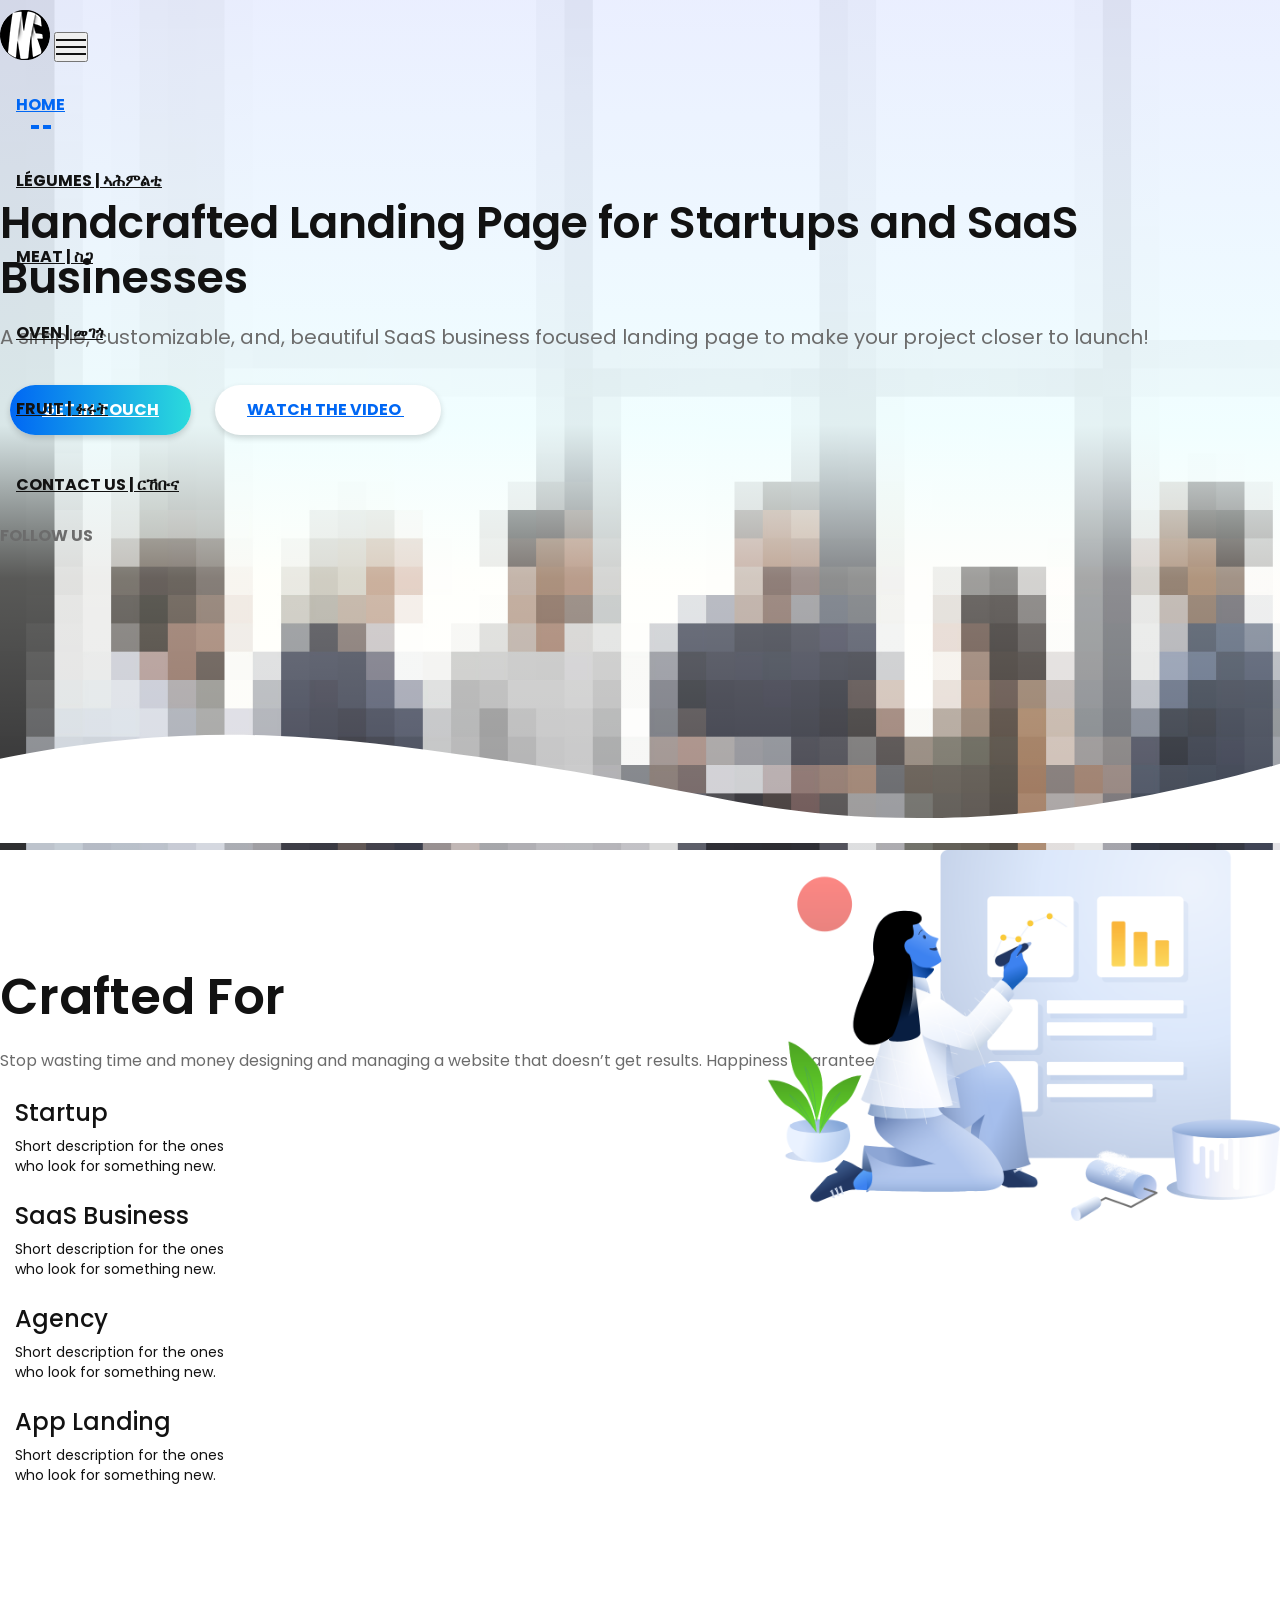
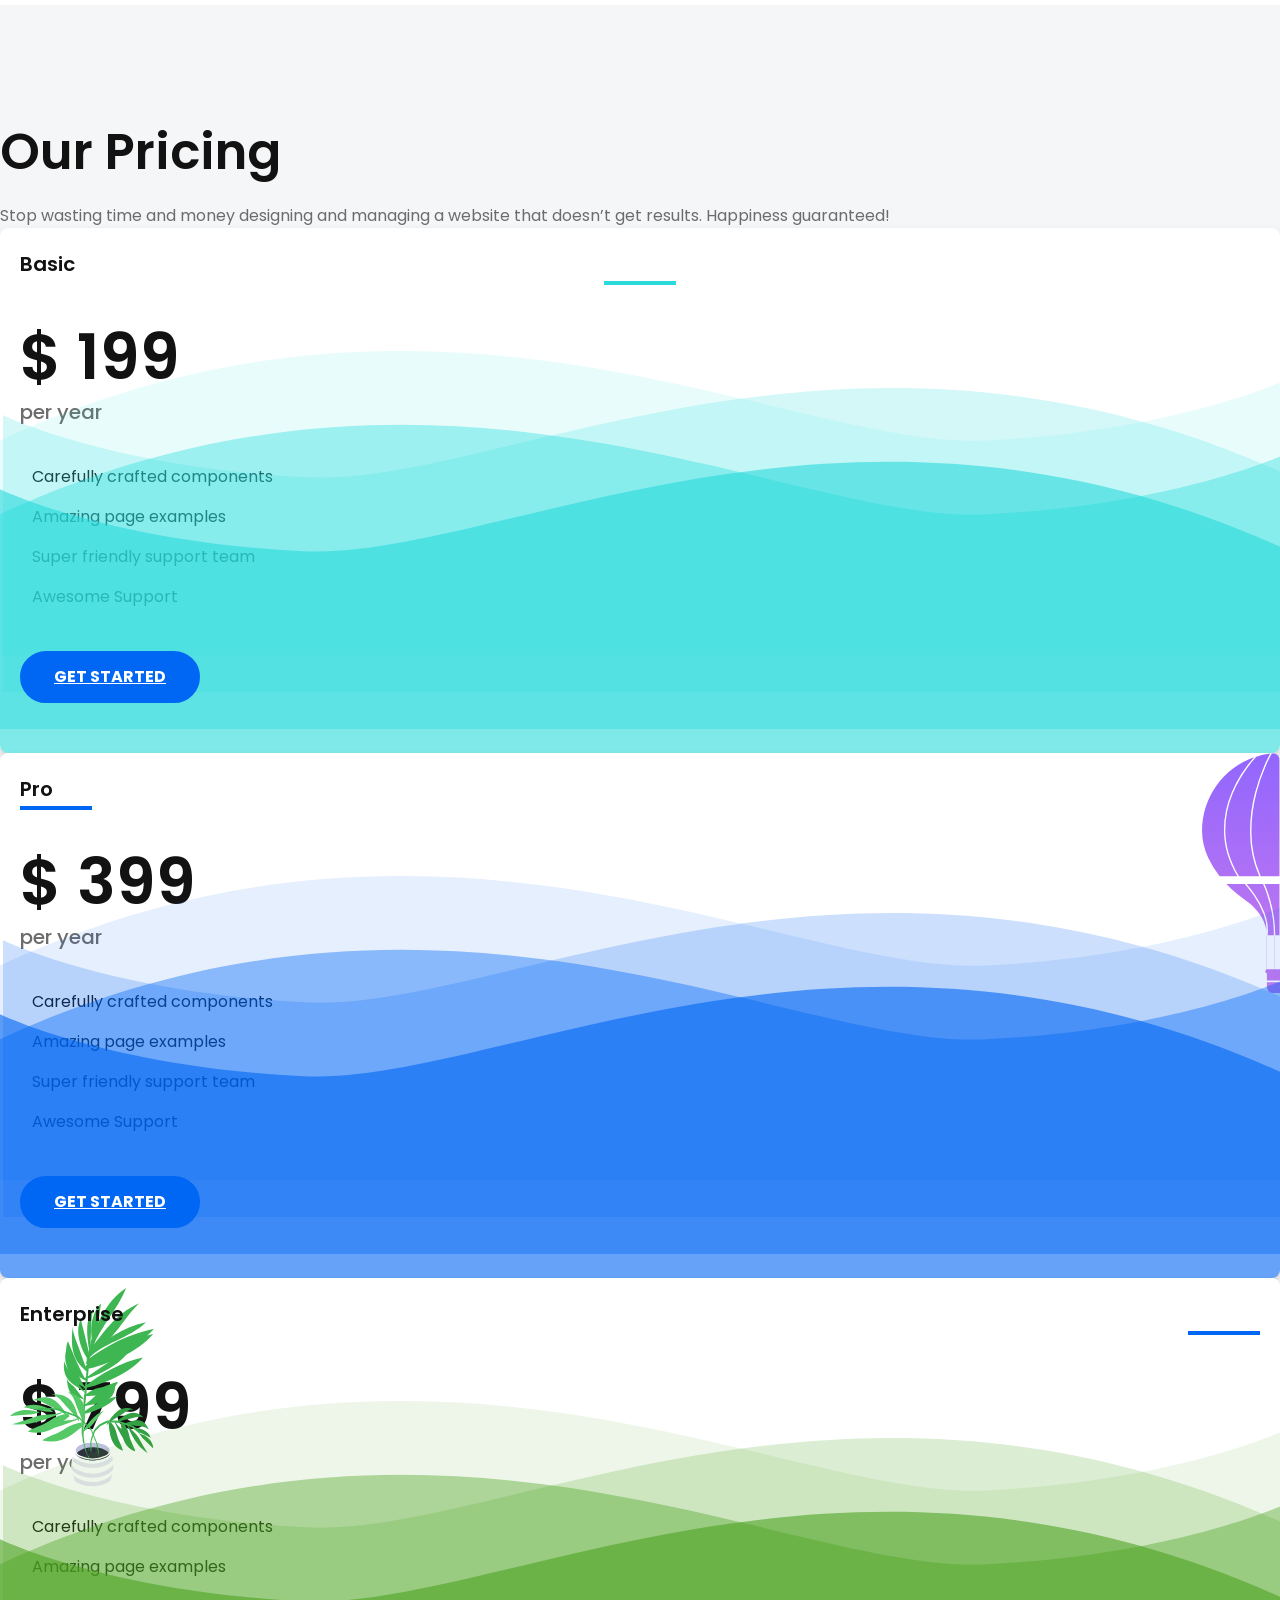
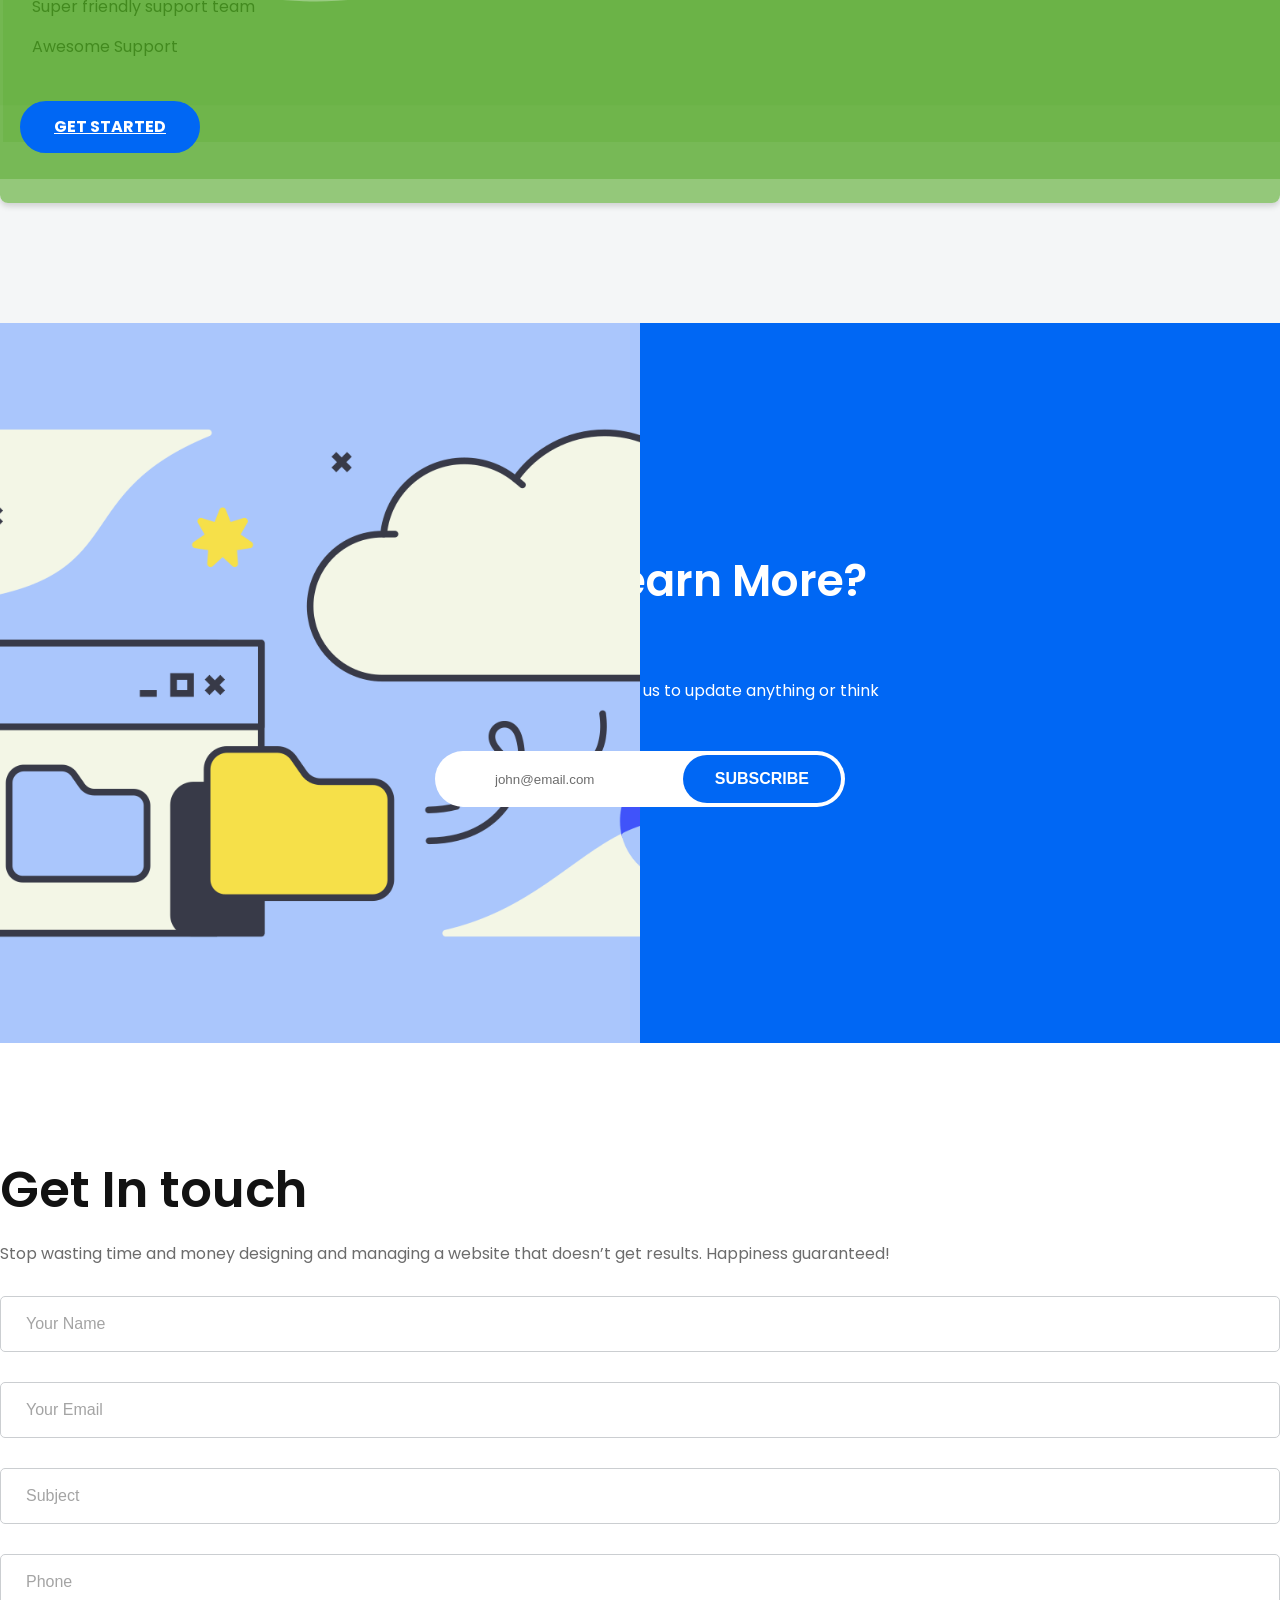
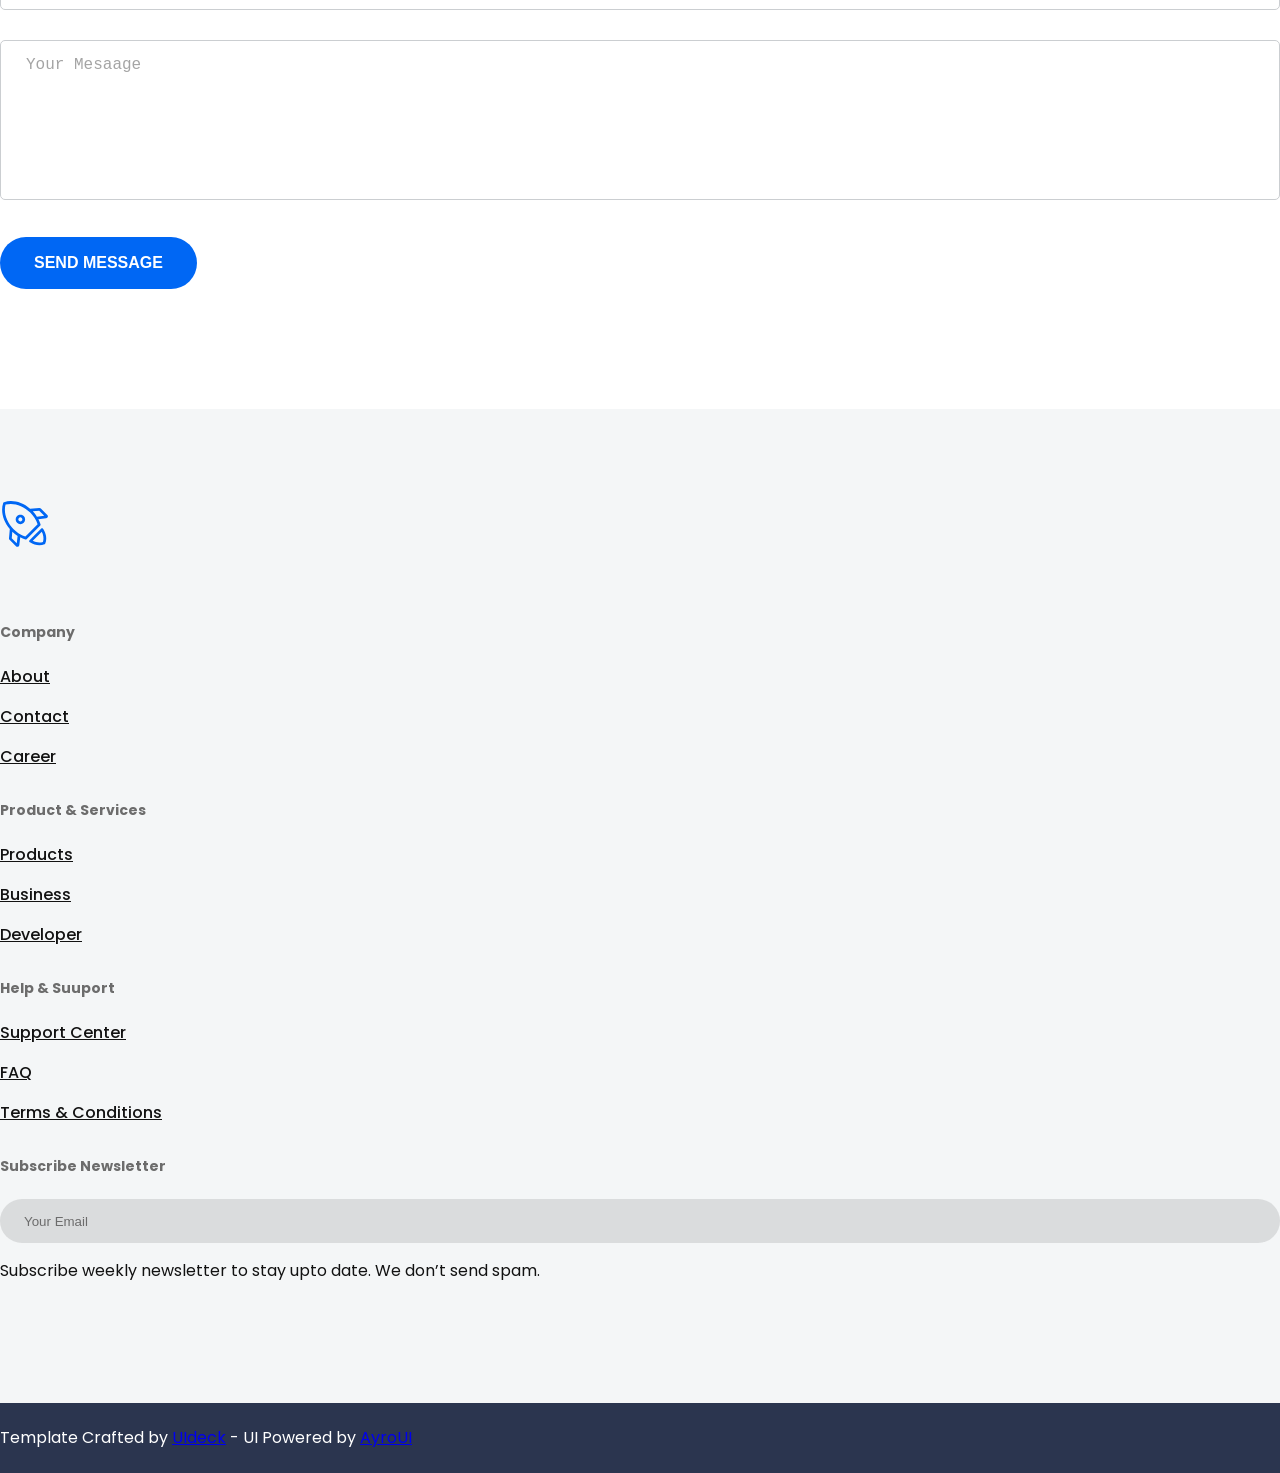
==== commit d8a1d140: "add menu" ====
--- a/start-opl/start-opl/index.html
+++ b/start-opl/start-opl/index.html
@@ -44,7 +44,7 @@
                     <div class="col-lg-12">
                         <nav class="navbar navbar-expand-lg">
                             <a class="navbar-brand" href="#">
-                                <img src="assets/images/" alt="Logo">
+                                <img src="assets/images/fsm-logo_5x5.png" alt="Logo">
                             </a>
 
                             <button class="navbar-toggler" type="button" data-toggle="collapse" data-target="#navbarOne" aria-controls="navbarOne" aria-expanded="false" aria-label="Toggle navigation">
@@ -59,13 +59,19 @@
                                         <a class="page-scroll" href="#home">HOME</a>
                                     </li>
                                     <li class="nav-item">
-                                        <a class="page-scroll" href="#service">SERVICES</a>
+                                        <a class="page-scroll" href="#service">Légumes | ኣሕምልቲ</a>
                                     </li>
                                     <li class="nav-item">
-                                        <a class="page-scroll" href="#pricing">PRICING</a>
+                                        <a class="page-scroll" href="#pricing">Meat | ስጋ</a>
                                     </li>
                                     <li class="nav-item">
-                                        <a class="page-scroll" href="#contact">CONTACT</a>
+                                        <a class="page-scroll" href="#contact">Oven | መገጎ</a>
+                                    </li>
+                                    <li class="nav-item">
+                                        <a class="page-scroll" href="#pricing">Fruit | ፉሩት</a>
+                                    </li>
+                                    <li class="nav-item">
+                                        <a class="page-scroll" href="#contact">Contact Us | ርኸቡና</a>
                                     </li>
                                 </ul>
                             </div>
